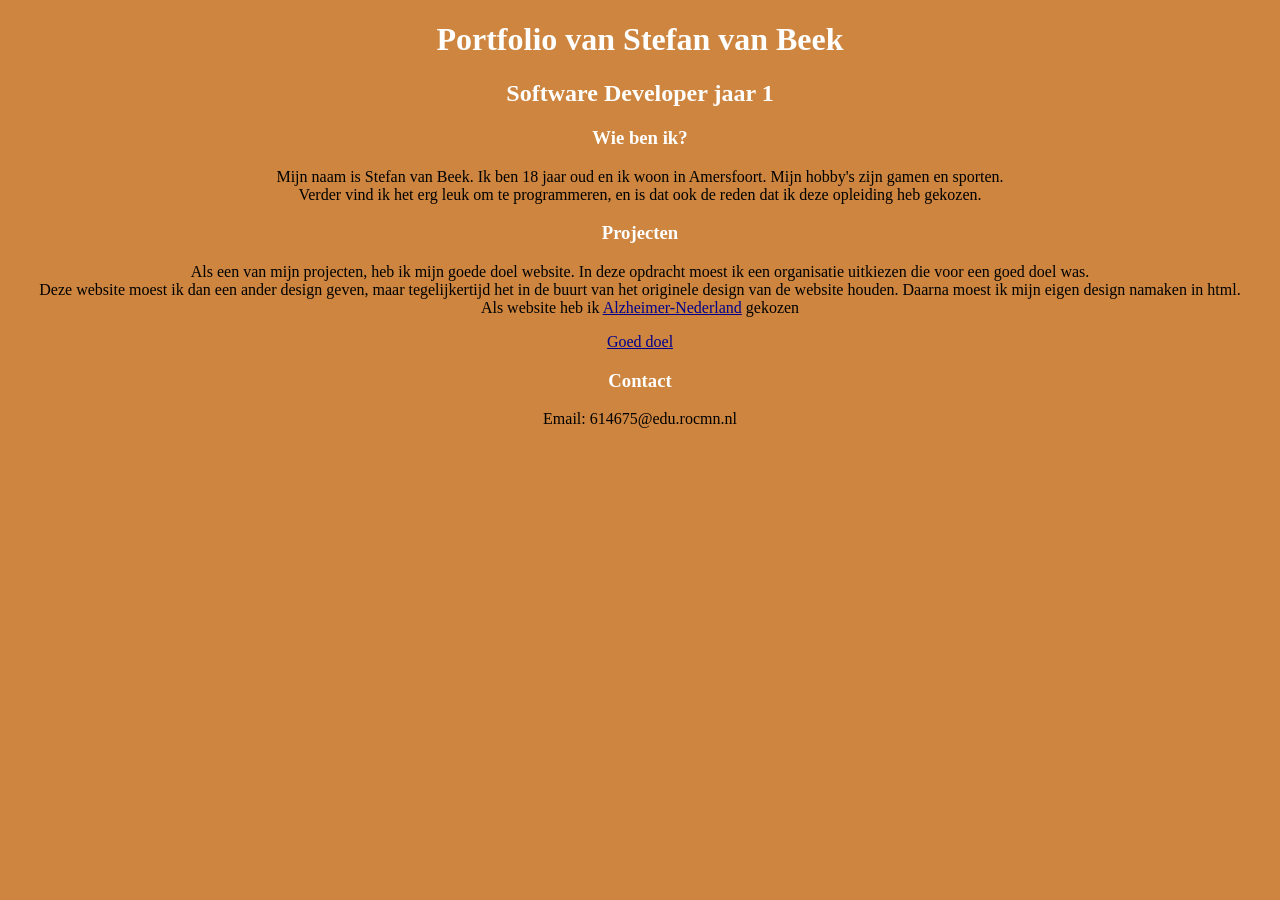
==== index.html @ fd746efd "Initial setup" ====
<!DOCTYPE html>
<html>
    <head>
        <title>Portfolio</title>
        <link rel="stylesheet" href="styles.css">
    </head>
    <body>
                <h1>Portfolio van Stefan van Beek</h1>
                <h2>Software Developer jaar 1</h2>
                <h3>Wie ben ik?</h3>
                <p>Mijn naam is Stefan van Beek. Ik ben 18 jaar oud en ik woon in Amersfoort. Mijn hobby's zijn gamen en sporten.<br> Verder vind ik het erg leuk om te programmeren, en is dat ook de reden dat ik deze opleiding heb gekozen.</p>
                <h3>Projecten</h3>
                <p> Als een van mijn projecten, heb ik mijn goede doel website. In deze opdracht moest ik een organisatie uitkiezen die voor een goed doel was.<br> Deze website moest ik dan een ander design geven, maar tegelijkertijd het in de buurt van het originele design van de website houden. Daarna moest ik mijn eigen design namaken in html. <br>Als website heb ik <a href = "https://www.alzheimer-nederland.nl/"> Alzheimer-Nederland</a> gekozen</p>
                <a href="Goeddoel/index.html">Goed doel</a>
                <h3>Contact</h3>
                <p>Email: 614675@edu.rocmn.nl</p>
    </body>
</html>
---- styles.css ----
body {
    background-color: peru;
    text-align: center;
}

a {
    color: darkblue;
    cursor: pointer;
}

h1 {
    color: white;
}

h2  {
    color: white;
}

h3 {
    color: white;
}
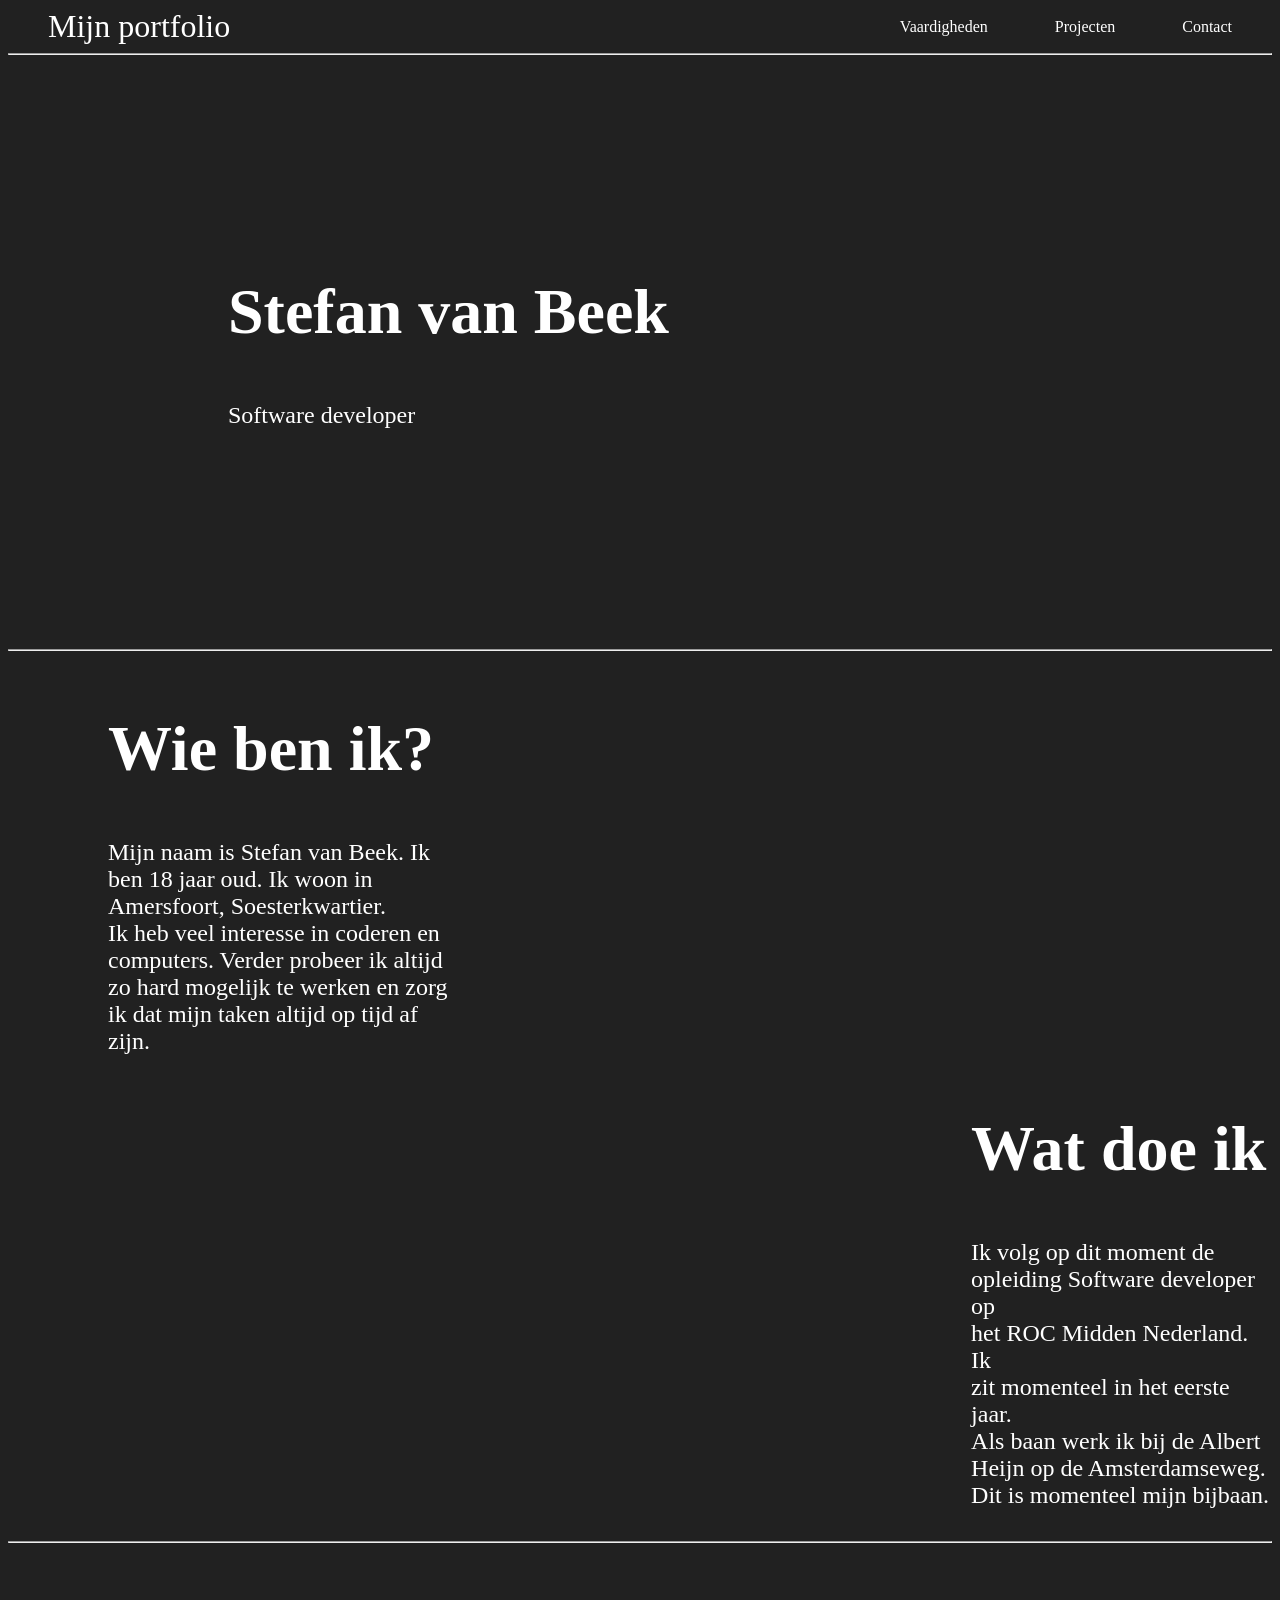
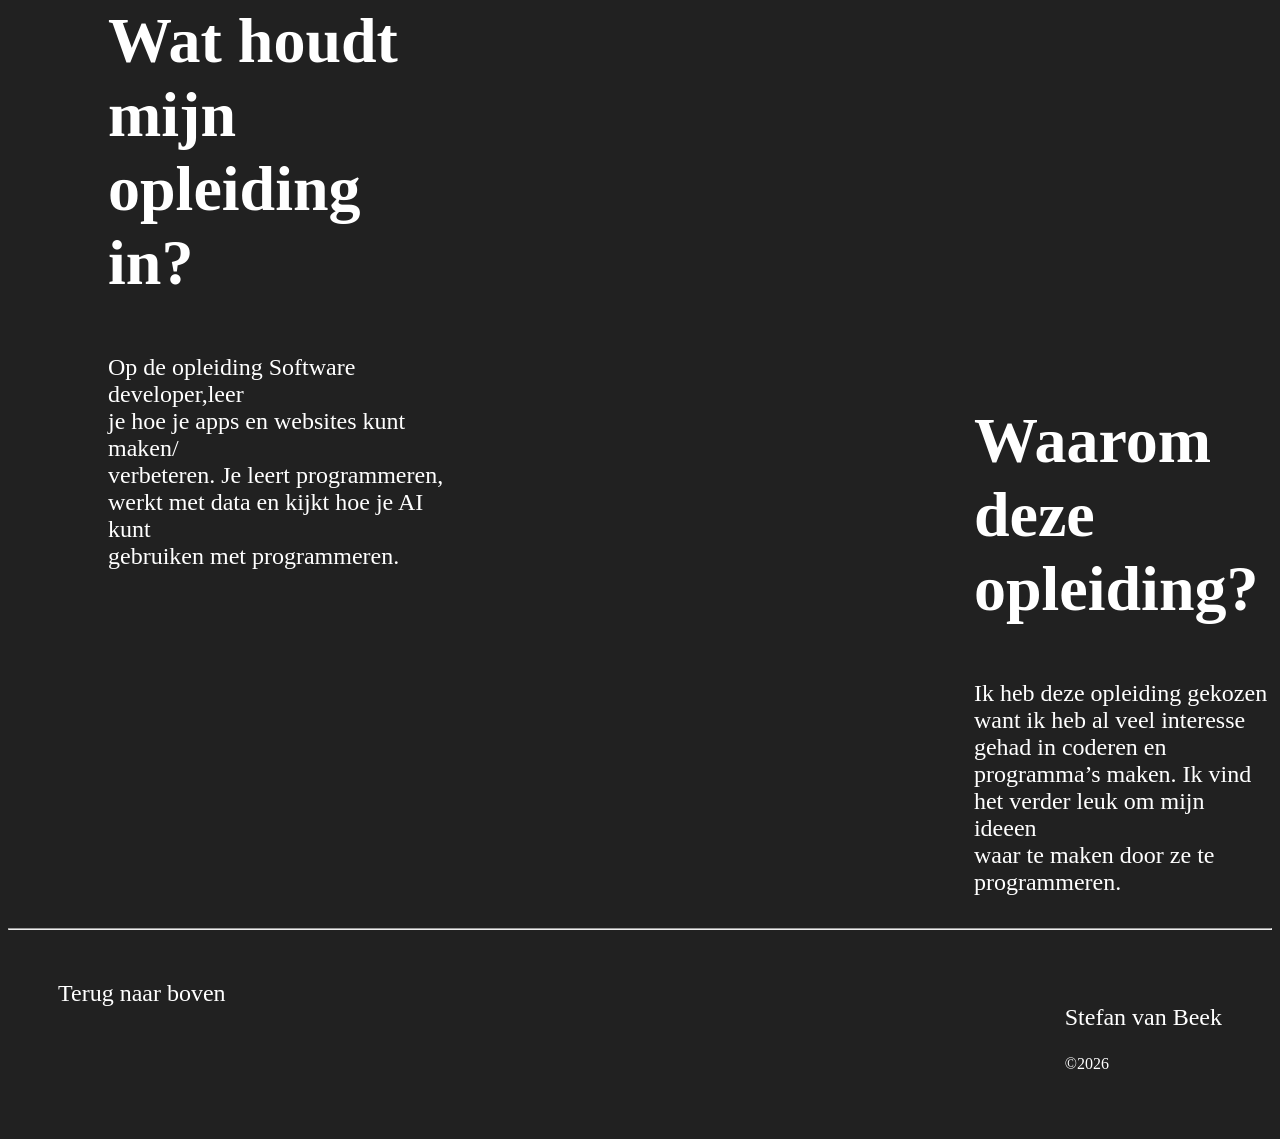
==== commit 5ae6b7ed: "Portfolio  version 28-10-26" ====
--- a/index.html
+++ b/index.html
@@ -2,17 +2,70 @@
 <html>
     <head>
         <title>Portfolio</title>
-        <link rel="stylesheet" href="styles.css">
+        <link rel="stylesheet" href="style.css">
     </head>
+
+    <!--Navigatie-->
+    <nav>
+        <a href="index.html" class="Logo font32">Mijn portfolio</a>
+        <div class = "Onderwerpen">
+            <a href="Vaardigheden.html">Vaardigheden</a>
+            <a href="Projecten.html">Projecten</a>
+            <a href="Contact.html">Contact</a>
+            </div>
+    </nav>
+
+    <hr>
+    
     <body>
-                <h1>Portfolio van Stefan van Beek</h1>
-                <h2>Software Developer jaar 1</h2>
-                <h3>Wie ben ik?</h3>
-                <p>Mijn naam is Stefan van Beek. Ik ben 18 jaar oud en ik woon in Amersfoort. Mijn hobby's zijn gamen en sporten.<br> Verder vind ik het erg leuk om te programmeren, en is dat ook de reden dat ik deze opleiding heb gekozen.</p>
-                <h3>Projecten</h3>
-                <p> Als een van mijn projecten, heb ik mijn goede doel website. In deze opdracht moest ik een organisatie uitkiezen die voor een goed doel was.<br> Deze website moest ik dan een ander design geven, maar tegelijkertijd het in de buurt van het originele design van de website houden. Daarna moest ik mijn eigen design namaken in html. <br>Als website heb ik <a href = "https://www.alzheimer-nederland.nl/"> Alzheimer-Nederland</a> gekozen</p>
-                <a href="Goeddoel/index.html">Goed doel</a>
-                <h3>Contact</h3>
-                <p>Email: 614675@edu.rocmn.nl</p>
+
+        <!--Hero section-->
+        <section class="Hero">
+            <div class = "HeroTekst">
+                <h1 class = "font64">Stefan van Beek</h1>
+                <p class = "font24">Software developer</p>
+            </div>
+        </section>
+
+        <hr>
+
+        <!--Over mij-->
+        <section class="Mijzelf">
+            <div class="Wie">
+                <h1 class = "font64">Wie ben ik?</h1>
+                <p class = "font24">Mijn naam is Stefan van Beek. Ik <br> ben 18 jaar oud. Ik woon in <br> Amersfoort, Soesterkwartier.<br> Ik heb veel interesse in coderen en <br> computers. Verder probeer ik altijd <br> zo hard mogelijk te werken en zorg <br> ik dat mijn taken altijd op tijd af zijn.</p>
+            </div>
+
+            <div class ="Wat">
+                <h1 class = "font64">Wat doe ik</h1>
+                <p class = "font24">Ik volg op dit moment de <br> opleiding Software developer op <br> het ROC Midden Nederland. Ik <br> zit momenteel in het eerste jaar. <br> Als baan werk ik bij de Albert <br> Heijn op de Amsterdamseweg. <br> Dit is momenteel mijn bijbaan.</p>
+            </div>
+        </section>
+
+        <hr>
+
+        <!--Mijn opleiding-->
+        <section class = "Opleiding">
+            <div class="Wie">
+                <h1 class = "font64">Wat houdt mijn <br> opleiding in?</h1>
+                <p class = "font24">Op de opleiding Software developer,leer <br> je hoe je apps en websites kunt maken/<br>verbeteren. Je leert programmeren, <br> werkt met data en kijkt hoe je AI kunt <br> gebruiken met programmeren.</p>
+            </div>
+
+            <div class = "Wat">
+                <h1 class = "font64">Waarom deze <br> opleiding?</h1>
+                <p class = "font24">Ik heb deze opleiding gekozen <br> want ik heb al veel interesse <br> gehad in coderen en <br> programma’s maken. Ik vind <br> het verder leuk om mijn ideeen <br> waar te maken door ze te <br> programmeren.</p>
+            </div>
+        </section>
+
+        <hr>
+
+        <!--Footer-->
+        <section class = "Footer">
+            <a href = "index.html" class="font24">Terug naar boven</a>
+            <div class = "Trademark">
+            <p class = font24>Stefan van Beek</p>
+            <p class = "font16">©2026</p>
+            </div>
+        </section>
     </body>
 </html>
--- a/style.css
+++ b/style.css
@@ -0,0 +1,98 @@
+/*Algemene code*/
+body {
+    background-color: #212121;
+    color: white;
+    font-family: Orbitron;;
+}
+
+.font64{
+    font-size: 64px;
+}
+
+.font32{
+    font-size: 32px;
+}
+
+.font24 {
+    font-size: 24px;
+}
+
+.font16 {
+    font-size: 16px;
+}
+
+.underline {
+    text-decoration: underline;
+}
+
+a:hover{
+    color:blue;
+    text-decoration: underline;
+    cursor:pointer;
+}
+
+a {
+    color: white;
+    text-decoration: none;
+}
+
+.pointer{
+    cursor: pointer;
+}
+
+
+/*Main page*/
+nav {
+    display: flex;
+    align-items: center;
+    justify-content: space-between;
+    padding: 0 40px;
+}
+
+.Onderwerpen {
+    display: flex;
+    gap: 67px;
+}
+
+.HeroTekst {
+    margin: 220px;
+}
+
+.Mijzelf {
+    display: flex;
+}
+
+.Opleiding {
+    display: flex;
+}
+
+.Wie {
+    padding: 0 100px;
+}
+
+.Wat {
+    margin-top: 400px;
+    margin-left: 420px;
+}
+
+.Footer {
+    display: flex;
+    justify-content: space-between;
+    margin: 50px;
+}
+
+/*Vaardigheden*/
+.img1 {
+    width: 650px;
+    margin-top: 30px;
+}
+
+.img2{
+    width: 350px;
+}
+
+.HTML {
+    display: flex;
+    justify-content: space-between;
+    padding: 0 30px;
+}
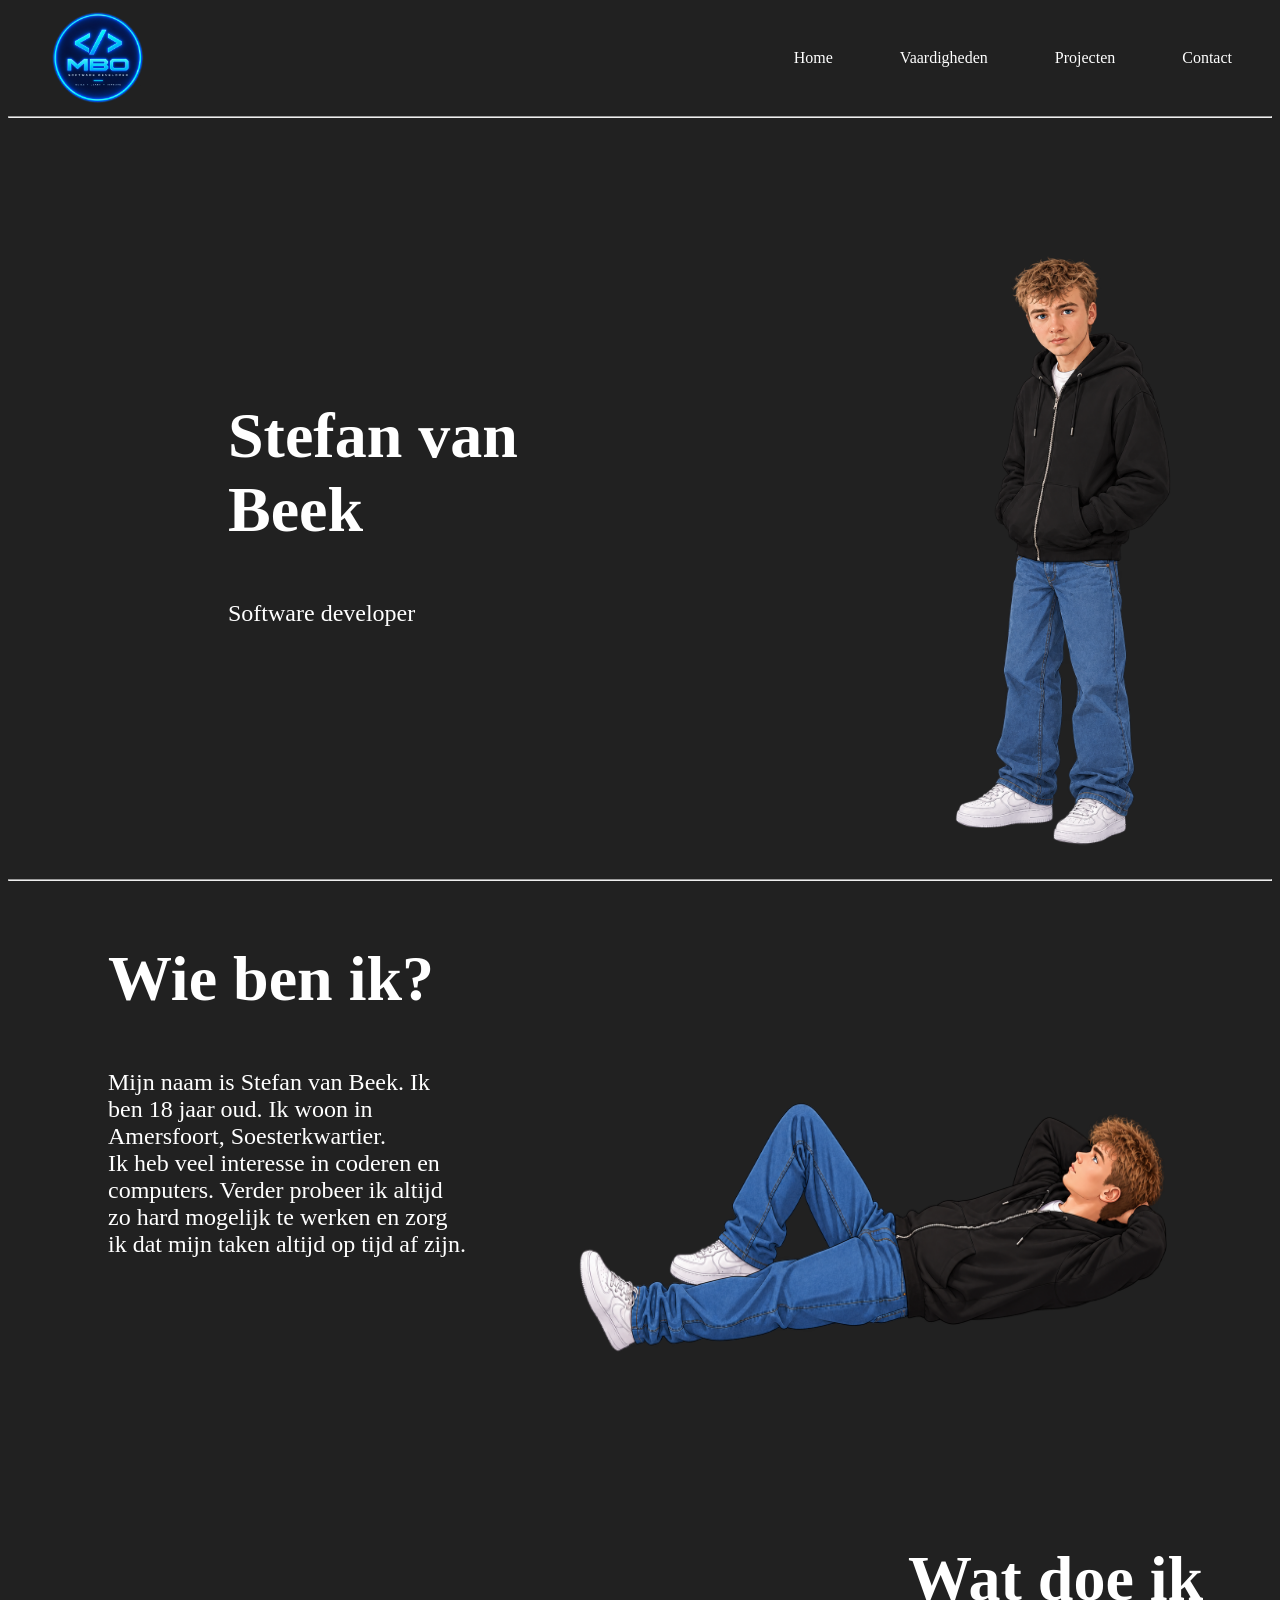
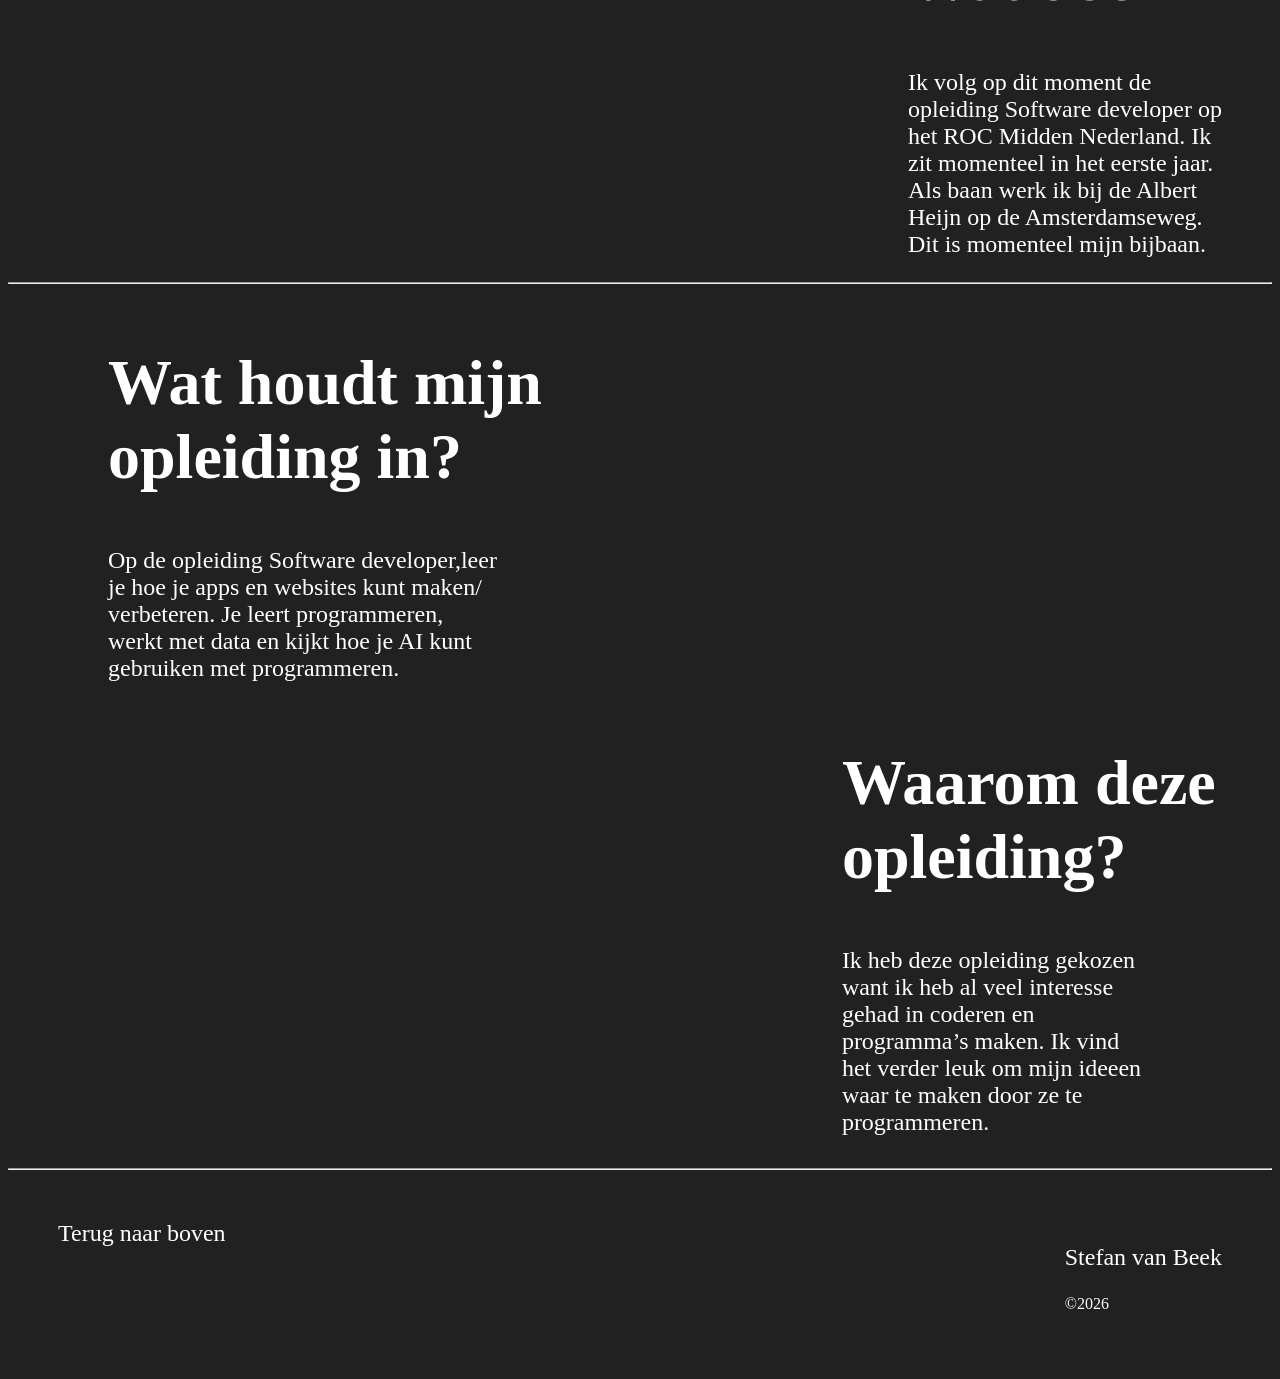
==== commit 6dc70a4f: "Version 30-10-26" ====
--- a/index.html
+++ b/index.html
@@ -7,8 +7,9 @@
 
     <!--Navigatie-->
     <nav>
-        <a href="index.html" class="Logo font32">Mijn portfolio</a>
+        <img src="images/Logo.png" width = 100>
         <div class = "Onderwerpen">
+            <a href="index.html">Home</a>
             <a href="Vaardigheden.html">Vaardigheden</a>
             <a href="Projecten.html">Projecten</a>
             <a href="Contact.html">Contact</a>
@@ -25,21 +26,26 @@
                 <h1 class = "font64">Stefan van Beek</h1>
                 <p class = "font24">Software developer</p>
             </div>
+
+            <img src = "images/Avatar.png" width="400" height="600">
         </section>
 
         <hr>
 
         <!--Over mij-->
-        <section class="Mijzelf">
+        <section class="MijzelfWie">
             <div class="Wie">
                 <h1 class = "font64">Wie ben ik?</h1>
                 <p class = "font24">Mijn naam is Stefan van Beek. Ik <br> ben 18 jaar oud. Ik woon in <br> Amersfoort, Soesterkwartier.<br> Ik heb veel interesse in coderen en <br> computers. Verder probeer ik altijd <br> zo hard mogelijk te werken en zorg <br> ik dat mijn taken altijd op tijd af zijn.</p>
-            </div>
+        </div>
+            <img src="images/Liggend.png" width="600" height="500">
+        </section>
 
-            <div class ="Wat">
+        <section class="MijzelfWat">
+            <div class = "Wat">
                 <h1 class = "font64">Wat doe ik</h1>
                 <p class = "font24">Ik volg op dit moment de <br> opleiding Software developer op <br> het ROC Midden Nederland. Ik <br> zit momenteel in het eerste jaar. <br> Als baan werk ik bij de Albert <br> Heijn op de Amsterdamseweg. <br> Dit is momenteel mijn bijbaan.</p>
-            </div>
+                </div>
         </section>
 
         <hr>
@@ -51,7 +57,7 @@
                 <p class = "font24">Op de opleiding Software developer,leer <br> je hoe je apps en websites kunt maken/<br>verbeteren. Je leert programmeren, <br> werkt met data en kijkt hoe je AI kunt <br> gebruiken met programmeren.</p>
             </div>
 
-            <div class = "Wat">
+            <div class = "Waarom">
                 <h1 class = "font64">Waarom deze <br> opleiding?</h1>
                 <p class = "font24">Ik heb deze opleiding gekozen <br> want ik heb al veel interesse <br> gehad in coderen en <br> programma’s maken. Ik vind <br> het verder leuk om mijn ideeen <br> waar te maken door ze te <br> programmeren.</p>
             </div>
--- a/style.css
+++ b/style.css
@@ -40,8 +40,20 @@
     cursor: pointer;
 }
 
+.Logo:hover{
+    color: white;
+    text-decoration: none;
+    cursor:pointer;
+}
 
 /*Main page*/
+.Hero {
+    display: flex;
+}
+
+.Hero > img {
+    margin-top: 120px;
+}
 nav {
     display: flex;
     align-items: center;
@@ -71,14 +83,28 @@
 }
 
 .Wat {
+    margin-left: 900px;
+}
+
+.Waarom {
+    margin-left: 200px;
     margin-top: 400px;
-    margin-left: 420px;
 }
 
 .Footer {
     display: flex;
     justify-content: space-between;
     margin: 50px;
+}
+
+.MijzelfWie {
+    display: flex;
+    justify-content: space-between;
+}
+
+.MijzelfWie > img {
+    margin-right: 100px;
+    margin-top: 100px;
 }
 
 /*Vaardigheden*/
@@ -89,10 +115,42 @@
 
 .img2{
     width: 350px;
+    margin-bottom: 20px;
 }
 
 .HTML {
     display: flex;
     justify-content: space-between;
     padding: 0 30px;
+}
+
+/*Projecten*/
+.Doel {
+    display: flex;
+    justify-content: space-between;
+}
+
+.GDoel {
+    padding: 10px 20px;
+    text-align: center;
+}
+
+.ImgDoel{
+    padding: 0 20px;
+    display: flex;
+    flex-direction: column;
+    gap: 20px;
+}
+
+.ImgDoel > a {
+    text-align: right;
+}
+
+/*Contact*/
+.Gegevens h1{
+    margin-bottom: 200px;
+}
+
+.Contact {
+    margin-bottom: 50px;
 }
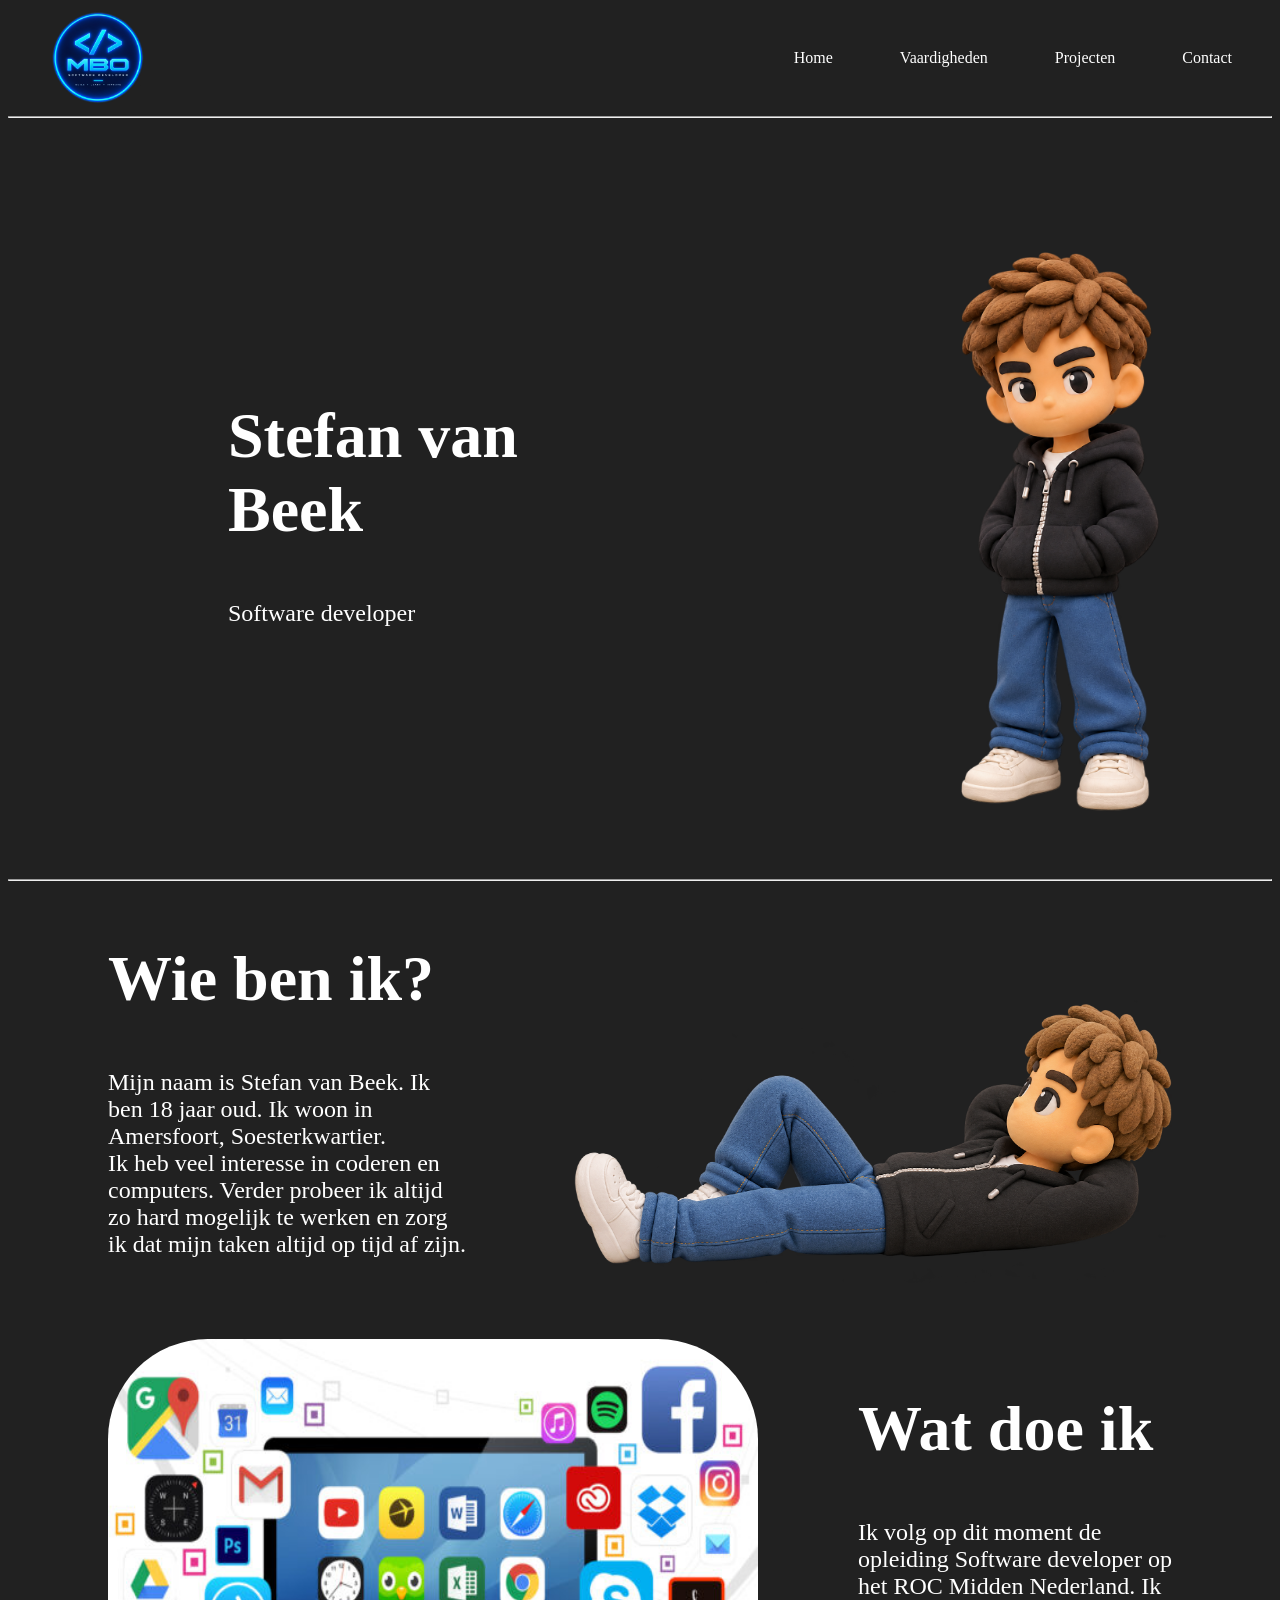
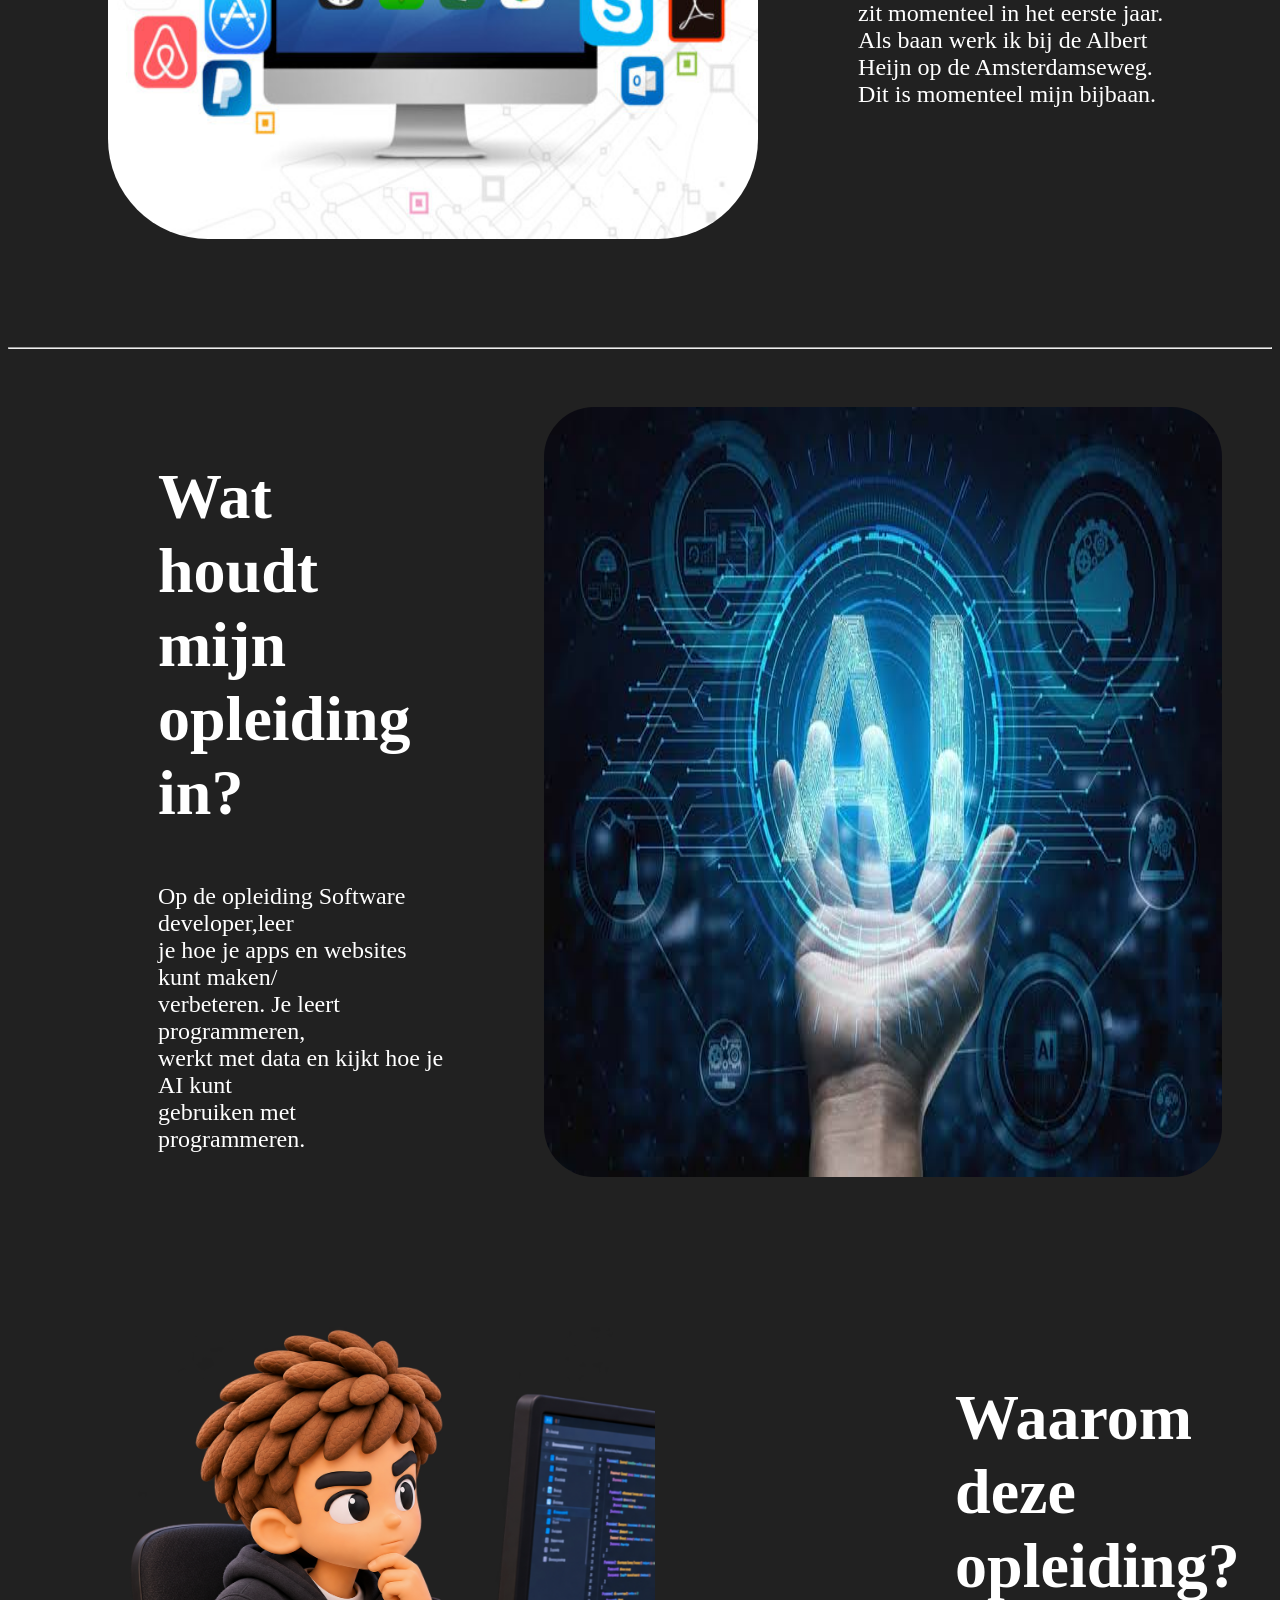
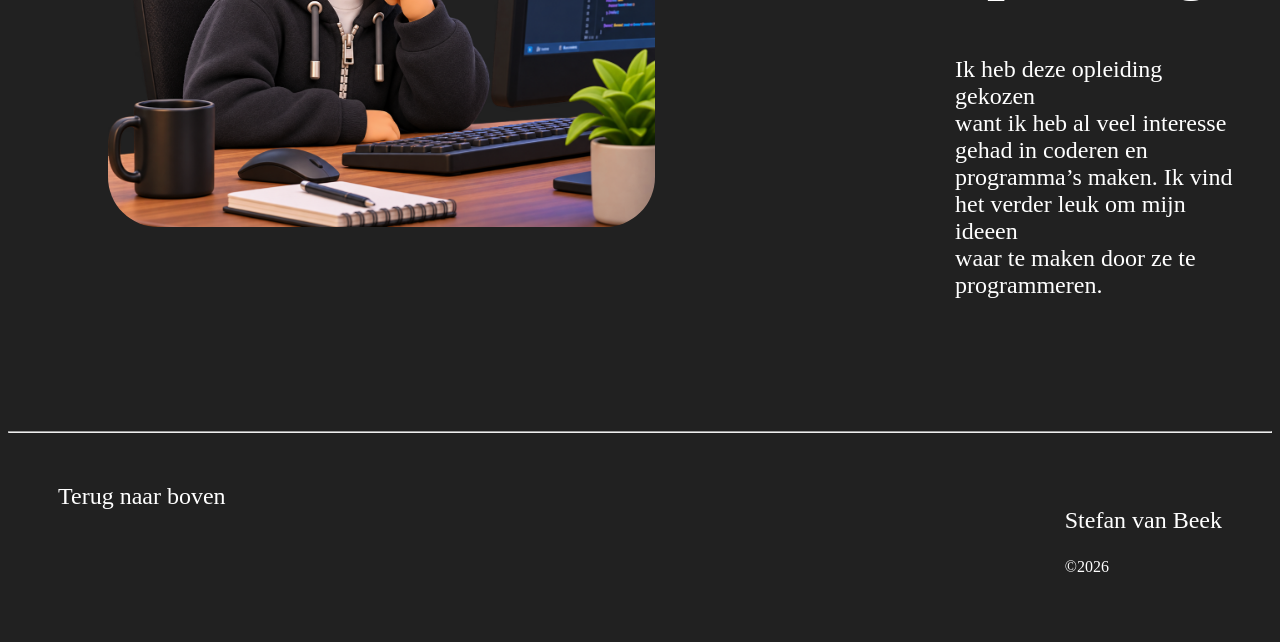
==== commit 91fbe310: "Version 1-11-26" ====
--- a/index.html
+++ b/index.html
@@ -38,10 +38,12 @@
                 <h1 class = "font64">Wie ben ik?</h1>
                 <p class = "font24">Mijn naam is Stefan van Beek. Ik <br> ben 18 jaar oud. Ik woon in <br> Amersfoort, Soesterkwartier.<br> Ik heb veel interesse in coderen en <br> computers. Verder probeer ik altijd <br> zo hard mogelijk te werken en zorg <br> ik dat mijn taken altijd op tijd af zijn.</p>
         </div>
-            <img src="images/Liggend.png" width="600" height="500">
+            <img src="images/Liggend.png" width="600" height="300">
         </section>
 
         <section class="MijzelfWat">
+        <img src = "images/Programs.jpg" width="650" height="500">
+
             <div class = "Wat">
                 <h1 class = "font64">Wat doe ik</h1>
                 <p class = "font24">Ik volg op dit moment de <br> opleiding Software developer op <br> het ROC Midden Nederland. Ik <br> zit momenteel in het eerste jaar. <br> Als baan werk ik bij de Albert <br> Heijn op de Amsterdamseweg. <br> Dit is momenteel mijn bijbaan.</p>
@@ -51,12 +53,17 @@
         <hr>
 
         <!--Mijn opleiding-->
-        <section class = "Opleiding">
+        <section class = "OpleidingWat">
             <div class="Wie">
                 <h1 class = "font64">Wat houdt mijn <br> opleiding in?</h1>
                 <p class = "font24">Op de opleiding Software developer,leer <br> je hoe je apps en websites kunt maken/<br>verbeteren. Je leert programmeren, <br> werkt met data en kijkt hoe je AI kunt <br> gebruiken met programmeren.</p>
             </div>
 
+            <img src = "images/AI.jpg">
+        </section>
+
+        <section class = "OpleidingWaarom">
+            <img src="images/opleiding.png" width="600" height="500">
             <div class = "Waarom">
                 <h1 class = "font64">Waarom deze <br> opleiding?</h1>
                 <p class = "font24">Ik heb deze opleiding gekozen <br> want ik heb al veel interesse <br> gehad in coderen en <br> programma’s maken. Ik vind <br> het verder leuk om mijn ideeen <br> waar te maken door ze te <br> programmeren.</p>
--- a/style.css
+++ b/style.css
@@ -49,11 +49,14 @@
 /*Main page*/
 .Hero {
     display: flex;
+    justify-content: space-between;
 }
 
 .Hero > img {
     margin-top: 120px;
-}
+    border-radius: 50px;
+}
+
 nav {
     display: flex;
     align-items: center;
@@ -83,12 +86,11 @@
 }
 
 .Wat {
-    margin-left: 900px;
+    padding: 0 100px;
 }
 
 .Waarom {
-    margin-left: 200px;
-    margin-top: 400px;
+    margin-left: 300px;
 }
 
 .Footer {
@@ -107,15 +109,57 @@
     margin-top: 100px;
 }
 
+.MijzelfWat {
+    display: flex;
+    justify-content: space-between;
+    margin-top: 50px;
+}
+
+.MijzelfWat > img {
+    margin-left: 100px;
+    margin-bottom: 100px;
+    border-radius: 100px;
+}
+
+.OpleidingWat {
+    display: flex;
+    padding: 50px;
+}
+
+.OpleidingWat > img{
+    border-radius: 50px;
+}
+
+.OpleidingWaarom {
+    display: flex;
+    padding: 100px;
+}
+
+.OpleidingWaarom > img {
+    border-radius: 50px;;
+}
+
 /*Vaardigheden*/
+.HeroV {
+    display: flex;
+    justify-content: space-between;
+}
+
+.HeroV > img {
+    margin-right: 100px;
+    margin-top: 150px;
+}
+
 .img1 {
     width: 650px;
     margin-top: 30px;
+    border-radius: 25px;
 }
 
 .img2{
     width: 350px;
     margin-bottom: 20px;
+    border-radius: 25px;
 }
 
 .HTML {
@@ -146,6 +190,11 @@
     text-align: right;
 }
 
+.img3 {
+    width: 750px;
+    border-radius: 50px;
+}
+
 /*Contact*/
 .Gegevens h1{
     margin-bottom: 200px;
@@ -153,4 +202,5 @@
 
 .Contact {
     margin-bottom: 50px;
+    padding: 50px;
 }
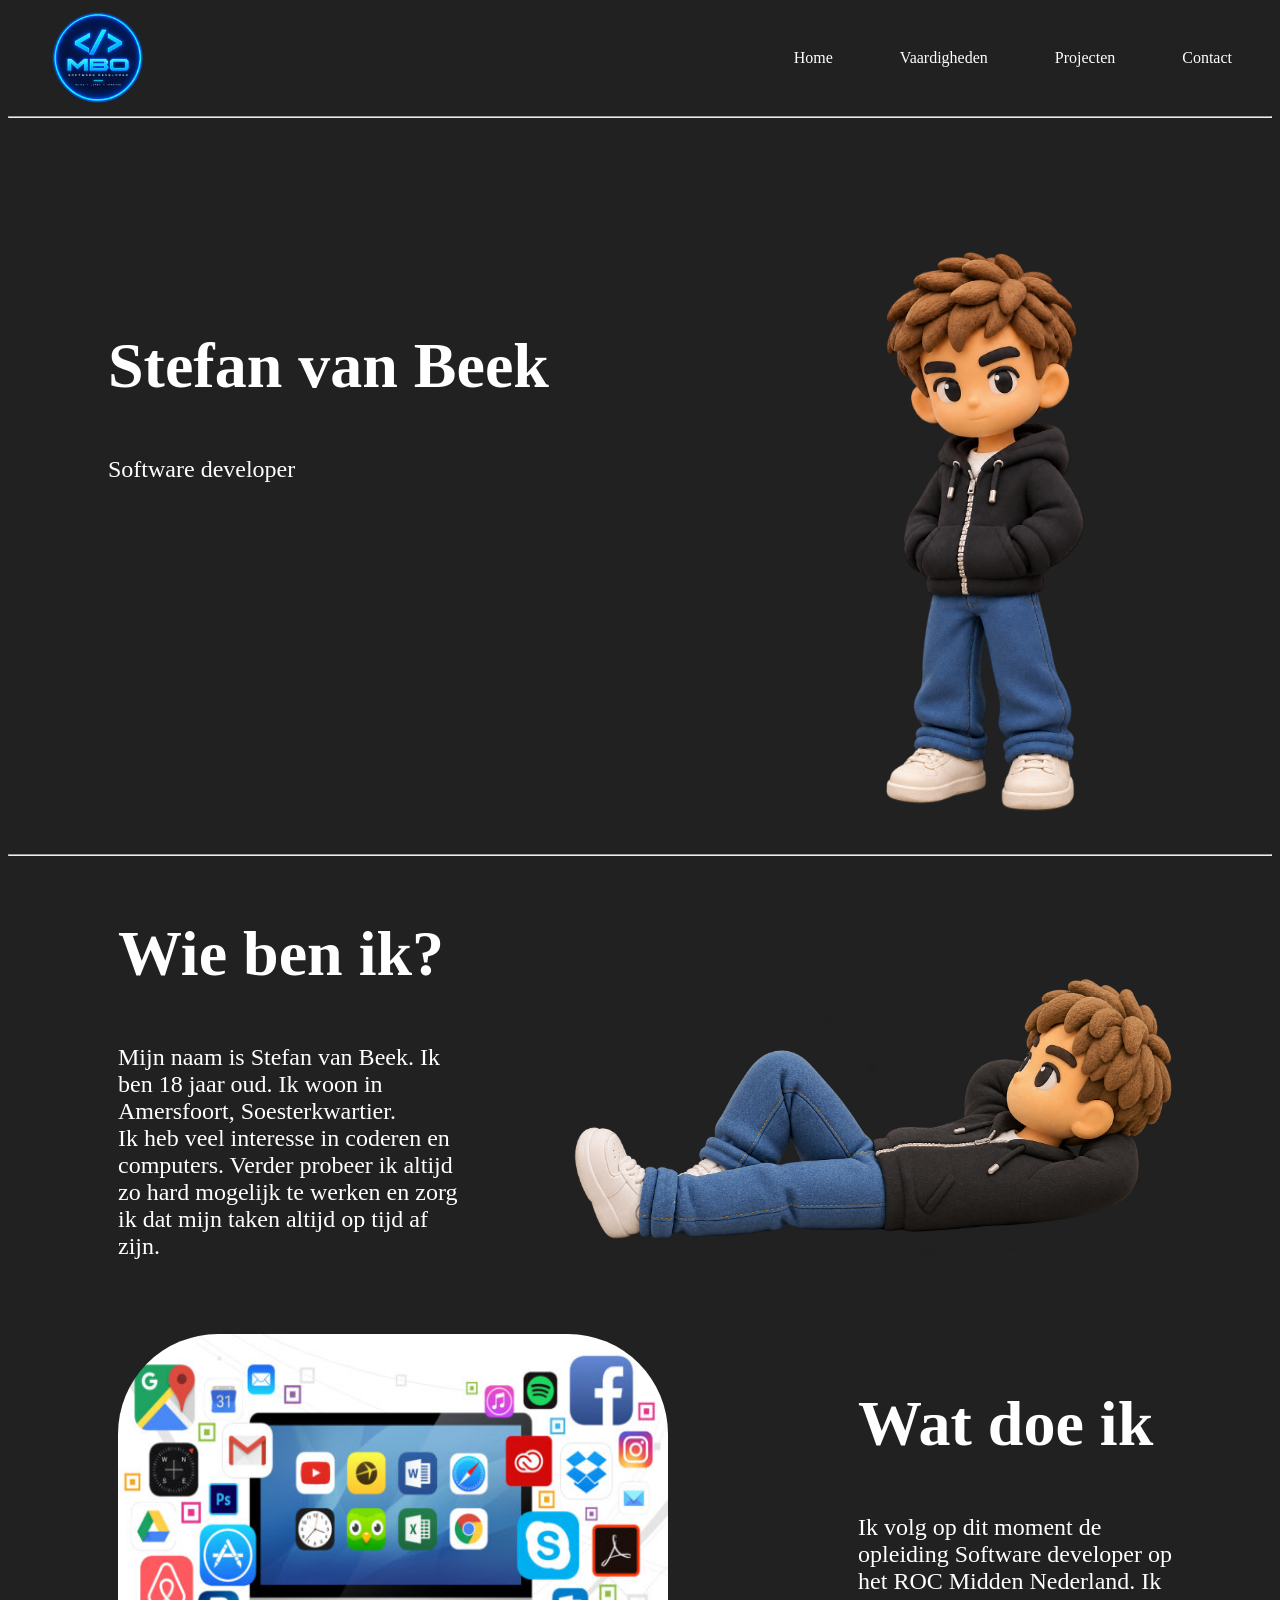
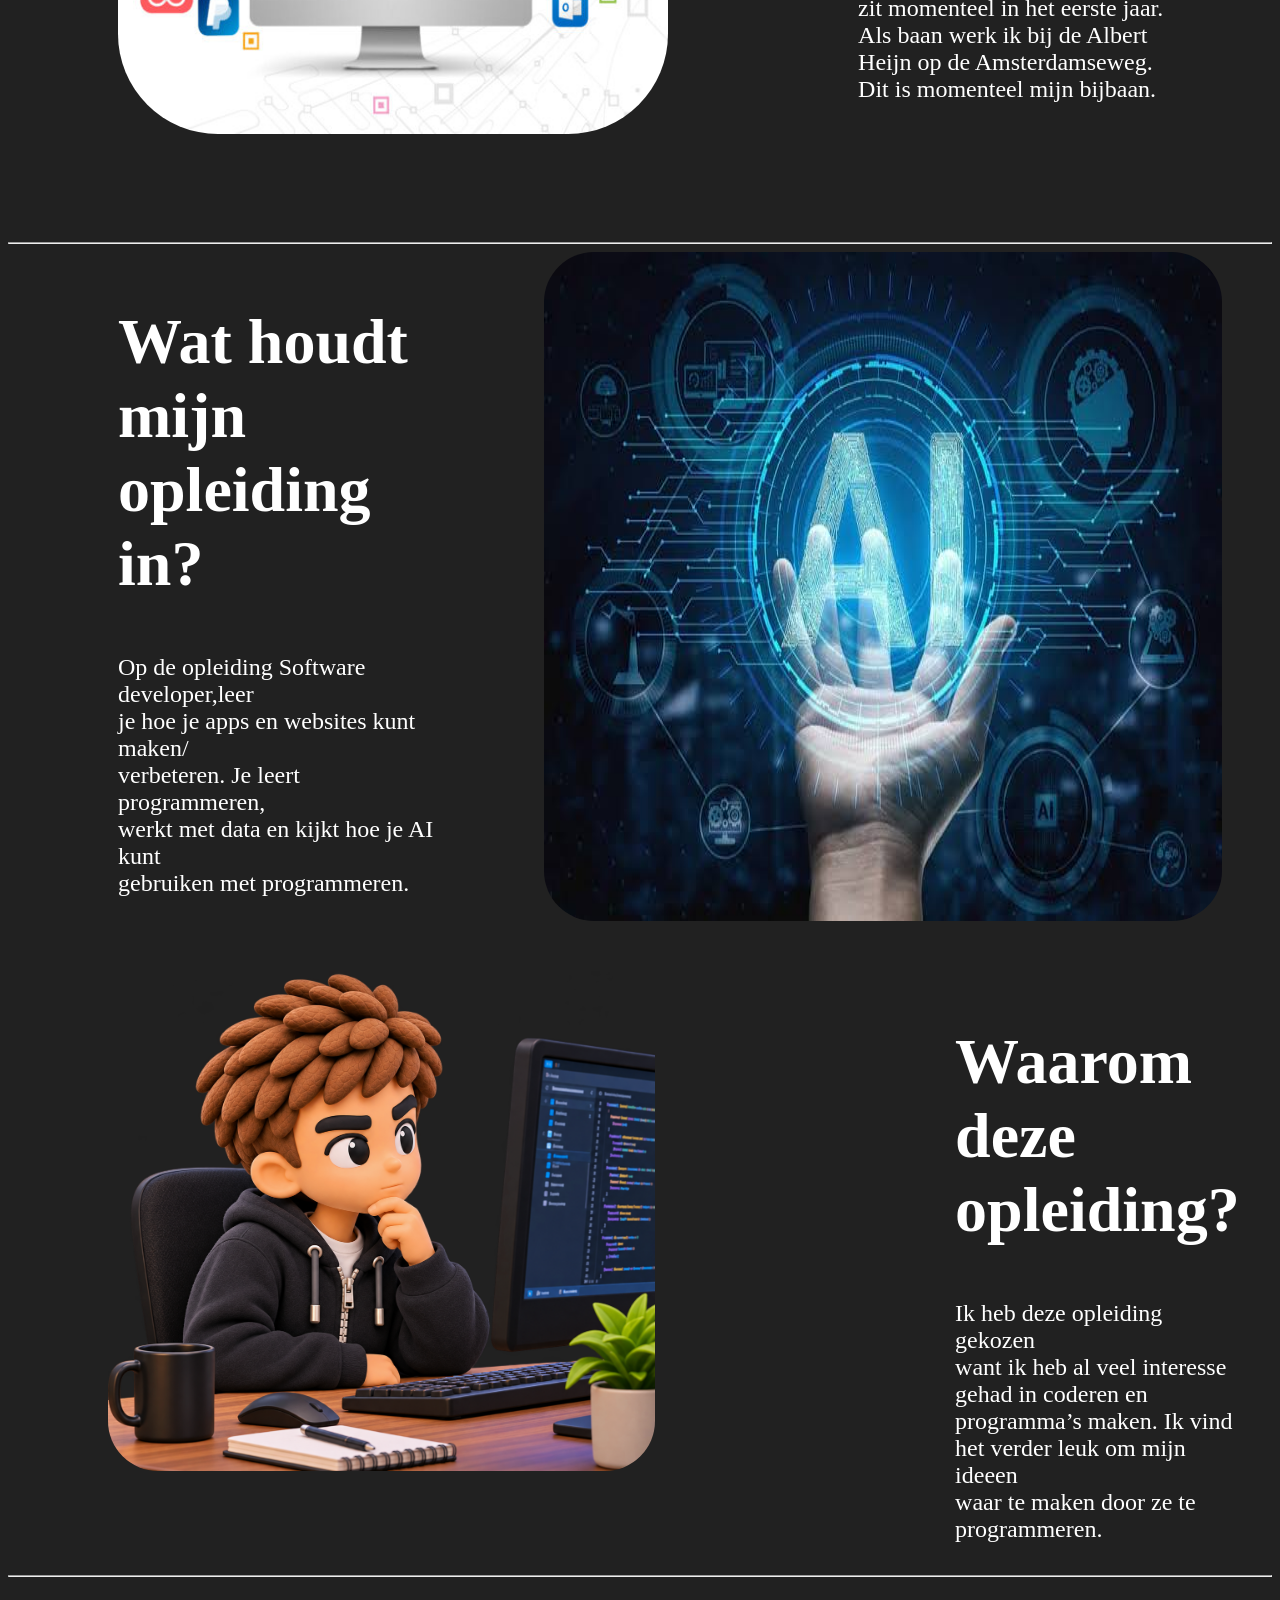
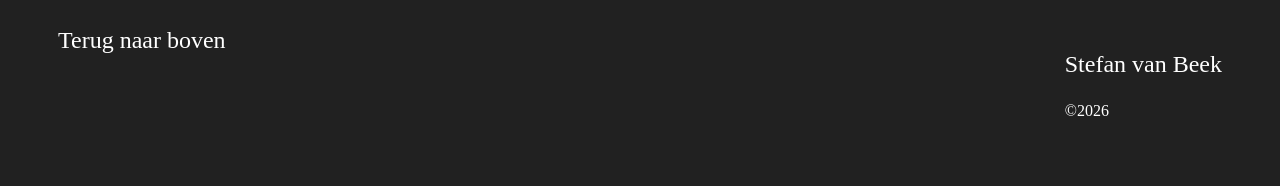
==== commit ca456631: "Final version 2-11-26" ====
--- a/index.html
+++ b/index.html
@@ -42,7 +42,7 @@
         </section>
 
         <section class="MijzelfWat">
-        <img src = "images/Programs.jpg" width="650" height="500">
+        <img src = "images/Programs.jpg" width="550" height="400">
 
             <div class = "Wat">
                 <h1 class = "font64">Wat doe ik</h1>
--- a/style.css
+++ b/style.css
@@ -36,6 +36,10 @@
     text-decoration: none;
 }
 
+a > img:hover {
+    background-color: rgb(61, 61, 61);
+}
+
 .pointer{
     cursor: pointer;
 }
@@ -55,6 +59,7 @@
 .Hero > img {
     margin-top: 120px;
     border-radius: 50px;
+    margin-right: 75px;
 }
 
 nav {
@@ -70,7 +75,8 @@
 }
 
 .HeroTekst {
-    margin: 220px;
+    margin-left: 100px;
+    margin-top: 150px;
 }
 
 .Mijzelf {
@@ -102,6 +108,7 @@
 .MijzelfWie {
     display: flex;
     justify-content: space-between;
+    margin-left: 10px;
 }
 
 .MijzelfWie > img {
@@ -113,6 +120,7 @@
     display: flex;
     justify-content: space-between;
     margin-top: 50px;
+    margin-left: 10px;
 }
 
 .MijzelfWat > img {
@@ -123,20 +131,25 @@
 
 .OpleidingWat {
     display: flex;
-    padding: 50px;
+    justify-content: space-between;
+    margin-left: 10px;
 }
 
 .OpleidingWat > img{
     border-radius: 50px;
+    margin-right: 50px;
 }
 
 .OpleidingWaarom {
     display: flex;
-    padding: 100px;
+    margin-right: 50px;
+    justify-content: space-between;
+    margin-top: 50px;
 }
 
 .OpleidingWaarom > img {
-    border-radius: 50px;;
+    border-radius: 50px;
+    margin-left: 100px;
 }
 
 /*Vaardigheden*/
@@ -153,6 +166,7 @@
 .img1 {
     width: 650px;
     margin-top: 30px;
+    margin-right: 50px;
     border-radius: 25px;
 }
 
@@ -165,7 +179,71 @@
 .HTML {
     display: flex;
     justify-content: space-between;
-    padding: 0 30px;
+}
+
+.HTMLT{
+    margin-left: 100px;
+}
+
+.Figma {
+    display: flex;
+    justify-content: space-between;
+    margin-left: 50px;
+}
+
+.FigmaDesign{
+    margin-top: 40px;
+}
+
+.img4 {
+    margin-top: 20px;
+    margin-bottom: 20px;
+    margin-left: 50px;
+}
+
+.img4 > img {
+    border-radius: 50px;
+}
+
+.Git {
+    display: flex;
+    justify-content: space-between;
+    margin-left: 50px;
+}
+
+.Github {
+    margin-left: 50px;
+}
+
+.img5 {
+    margin-top: 50px;
+    margin-bottom: 30px;
+    margin-right: 30px;
+}
+
+.img5 > img {
+    border-radius: 50px;
+}
+
+.Javascript {
+    display: flex;
+    justify-content: space-between;
+}
+
+.Java {
+    margin-top: 150px;
+}
+
+.img6 {
+    display: flex;
+    flex-direction: column;
+    padding: 30px;
+    gap: 20px;
+    margin-left: 50px;
+}
+
+.img6 > img {
+    border-radius: 50px;
 }
 
 /*Projecten*/
@@ -175,8 +253,20 @@
 }
 
 .GDoel {
-    padding: 10px 20px;
-    text-align: center;
+    text-align: left;
+    margin-left: 100px;
+}
+
+.HeroP {
+    display: flex;
+    justify-content: space-between;
+    margin-top: 50px;
+    margin-right: 50px;
+    margin-bottom: 50px;
+}
+
+.HeroP > img {
+    border-radius: 50px;
 }
 
 .ImgDoel{
@@ -201,6 +291,7 @@
 }
 
 .Contact {
+    margin-left: 50px;
     margin-bottom: 50px;
     padding: 50px;
 }
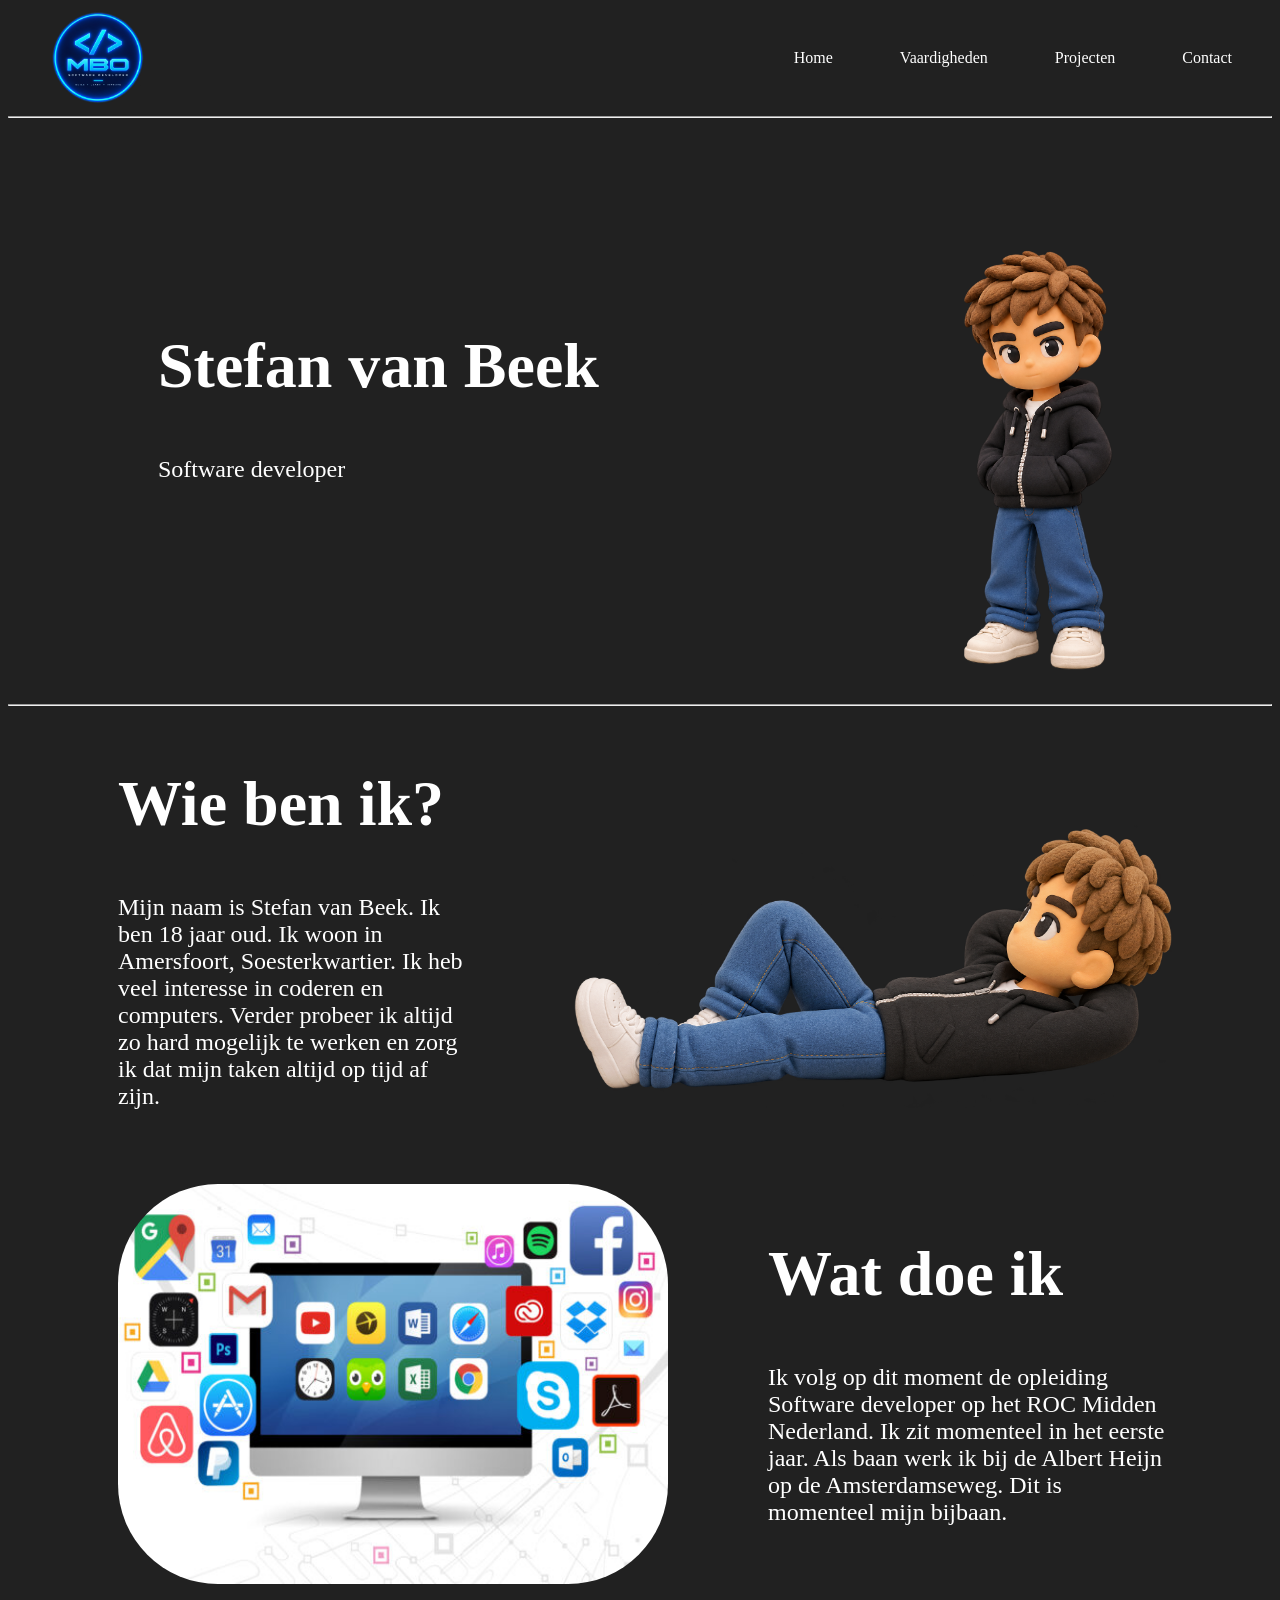
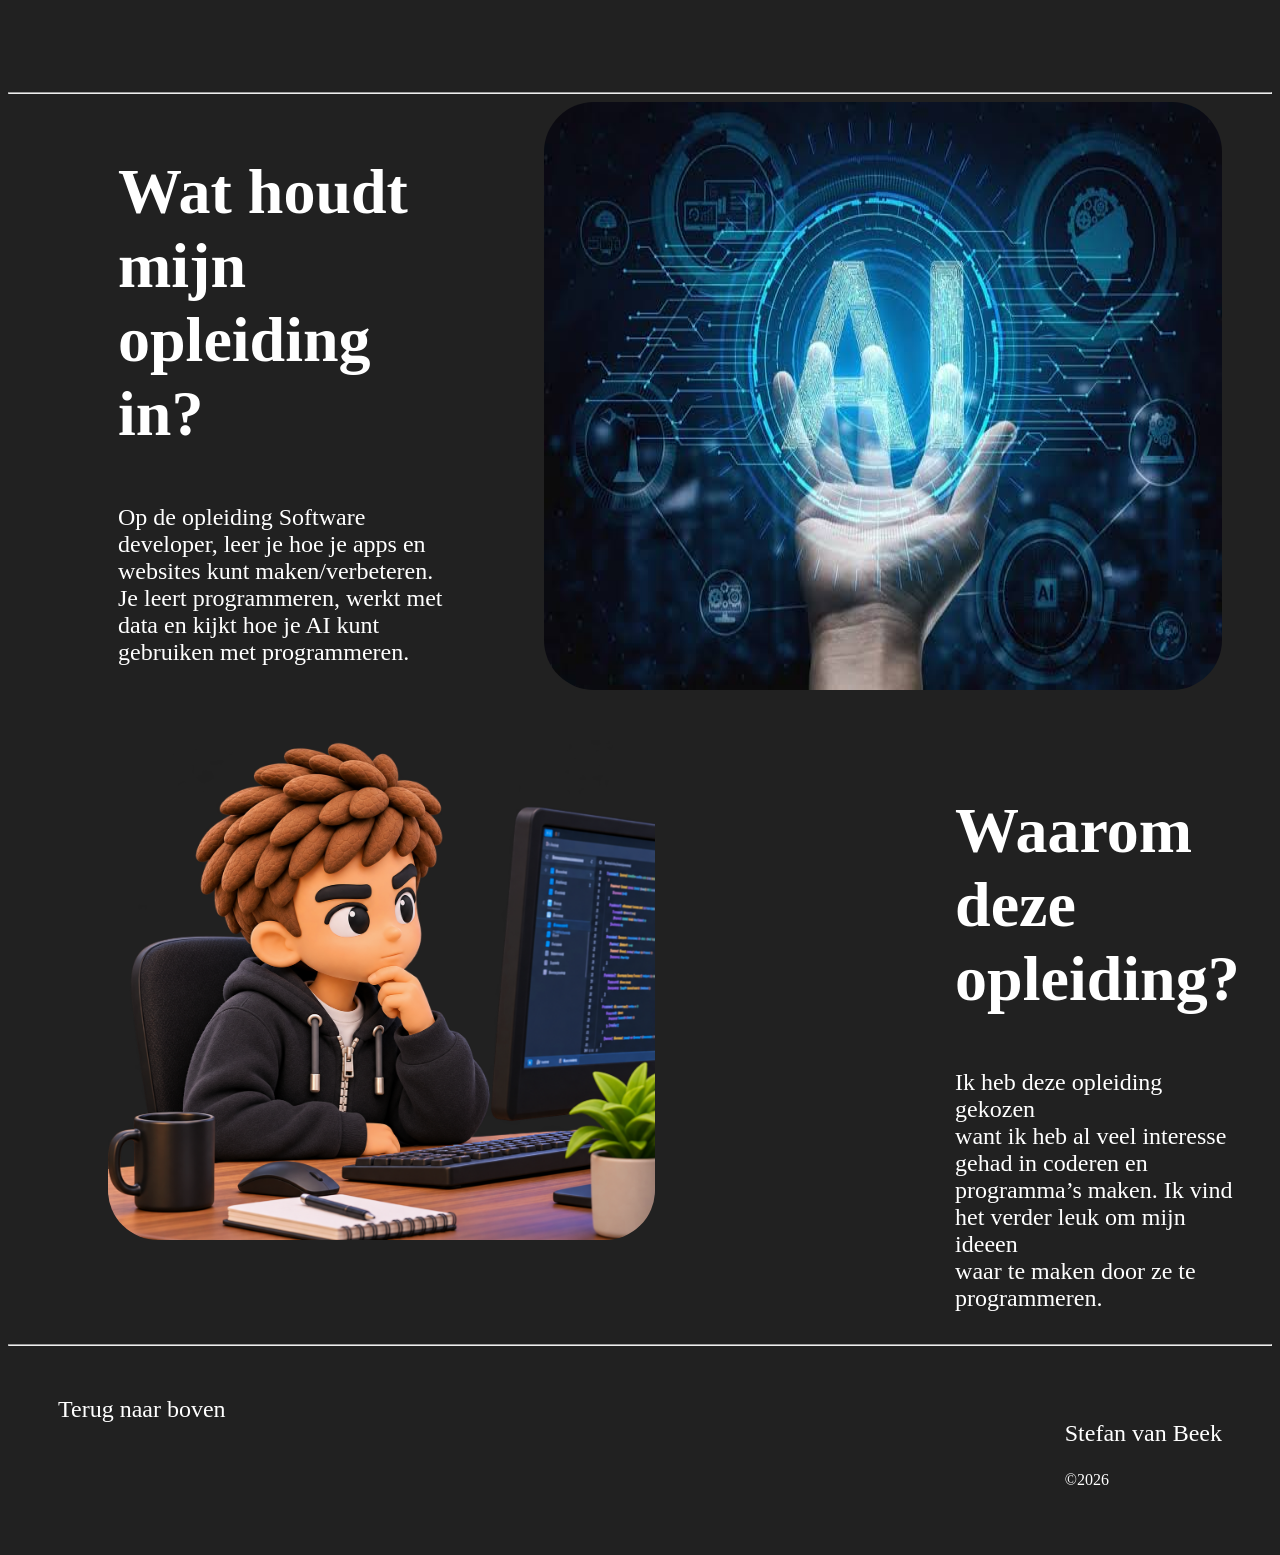
==== commit 852f0372: "Added responsive to vaardigheden" ====
--- a/index.html
+++ b/index.html
@@ -3,11 +3,12 @@
     <head>
         <title>Portfolio</title>
         <link rel="stylesheet" href="style.css">
+        <meta name="viewport" content="width=device-width, initial-scale=1.0">
     </head>
 
     <!--Navigatie-->
-    <nav>
-        <img src="images/Logo.png" width = 100>
+    <nav id = "Nav">
+        <img src="images/Logo.png" class="ResponsiveIMG">
         <div class = "Onderwerpen">
             <a href="index.html">Home</a>
             <a href="Vaardigheden.html">Vaardigheden</a>
@@ -27,7 +28,7 @@
                 <p class = "font24">Software developer</p>
             </div>
 
-            <img src = "images/Avatar.png" width="400" height="600">
+            <img src = "images/Avatar.png" class= "HeroIMG">
         </section>
 
         <hr>
@@ -36,7 +37,7 @@
         <section class="MijzelfWie">
             <div class="Wie">
                 <h1 class = "font64">Wie ben ik?</h1>
-                <p class = "font24">Mijn naam is Stefan van Beek. Ik <br> ben 18 jaar oud. Ik woon in <br> Amersfoort, Soesterkwartier.<br> Ik heb veel interesse in coderen en <br> computers. Verder probeer ik altijd <br> zo hard mogelijk te werken en zorg <br> ik dat mijn taken altijd op tijd af zijn.</p>
+                <p class = "font24">Mijn naam is Stefan van Beek. Ik ben 18 jaar oud. Ik woon in  Amersfoort, Soesterkwartier. Ik heb veel interesse in coderen en computers. Verder probeer ik altijd zo hard mogelijk te werken en zorg ik dat mijn taken altijd op tijd af zijn.</p>
         </div>
             <img src="images/Liggend.png" width="600" height="300">
         </section>
@@ -46,7 +47,7 @@
 
             <div class = "Wat">
                 <h1 class = "font64">Wat doe ik</h1>
-                <p class = "font24">Ik volg op dit moment de <br> opleiding Software developer op <br> het ROC Midden Nederland. Ik <br> zit momenteel in het eerste jaar. <br> Als baan werk ik bij de Albert <br> Heijn op de Amsterdamseweg. <br> Dit is momenteel mijn bijbaan.</p>
+                <p class = "font24">Ik volg op dit moment de opleiding Software developer op het ROC Midden Nederland. Ik zit momenteel in het eerste jaar. Als baan werk ik bij de Albert Heijn op de Amsterdamseweg. Dit is momenteel mijn bijbaan.</p>
                 </div>
         </section>
 
@@ -55,8 +56,8 @@
         <!--Mijn opleiding-->
         <section class = "OpleidingWat">
             <div class="Wie">
-                <h1 class = "font64">Wat houdt mijn <br> opleiding in?</h1>
-                <p class = "font24">Op de opleiding Software developer,leer <br> je hoe je apps en websites kunt maken/<br>verbeteren. Je leert programmeren, <br> werkt met data en kijkt hoe je AI kunt <br> gebruiken met programmeren.</p>
+                <h1 class = "font64">Wat houdt mijn opleiding in?</h1>
+                <p class = "font24">Op de opleiding Software developer, leer je hoe je apps en websites kunt maken/verbeteren. Je leert programmeren, werkt met data en kijkt hoe je AI kunt gebruiken met programmeren.</p>
             </div>
 
             <img src = "images/AI.jpg">
@@ -74,10 +75,10 @@
 
         <!--Footer-->
         <section class = "Footer">
-            <a href = "index.html" class="font24">Terug naar boven</a>
+            <a href = "#Nav" class="font24">Terug naar boven</a>
             <div class = "Trademark">
             <p class = font24>Stefan van Beek</p>
-            <p class = "font16">©2026</p>
+            <p class = "font16">&copy;2026</p>
             </div>
         </section>
     </body>
--- a/style.css
+++ b/style.css
@@ -1,4 +1,8 @@
 /*Algemene code*/
+html {
+    scroll-behavior: smooth;
+}
+
 body {
     background-color: #212121;
     color: white;
@@ -50,6 +54,12 @@
     cursor:pointer;
 }
 
+.ResponsiveIMG{
+    width: 100px;
+    max-width: 100%;
+    height: auto;
+}
+
 /*Main page*/
 .Hero {
     display: flex;
@@ -60,6 +70,15 @@
     margin-top: 120px;
     border-radius: 50px;
     margin-right: 75px;
+    height: auto;
+}
+
+.HeroIMG {
+    width: 300px;
+}
+
+.HeroTekst{
+    padding: 150px;
 }
 
 nav {
@@ -72,11 +91,6 @@
 .Onderwerpen {
     display: flex;
     gap: 67px;
-}
-
-.HeroTekst {
-    margin-left: 100px;
-    margin-top: 150px;
 }
 
 .Mijzelf {
@@ -291,7 +305,265 @@
 }
 
 .Contact {
+    display: flex;
+    justify-content: space-between;
     margin-left: 50px;
     margin-bottom: 50px;
     padding: 50px;
-}+}
+
+.Formulier {
+    display: flex;
+    flex-direction: column;
+    gap: 16px;
+    width: 400px;
+}
+
+input, textarea {
+    width: 100%;
+}
+
+/*Responsive Phone*/
+@media (max-width: 600px) {
+
+/*Nav + Hero all pages */
+
+    #Nav {
+        flex-direction: column;
+        padding: 10px;
+        gap: 20px;
+    }
+
+    .ResponsiveIMG {
+        width: 60px;
+    }
+
+    .Onderwerpen {
+        flex-wrap: wrap;
+        justify-content: center;
+        gap: 15px;
+    }
+
+    .Hero {
+        flex-direction: column;
+        text-align: center;
+        align-items: center;
+        gap:10px;
+        padding: 20px;
+    }
+
+    .HeroIMG {
+        width: 250px;
+        margin-left: 75px;
+    }
+
+    .HeroTekst{
+        padding: 0;
+    }
+
+    .font64 {
+        font-size: 32px;
+    }
+
+    .font24 {
+        font-size: 18px;
+    }
+
+    .Hero > img {
+        width: 250px;
+        margin: 10px;
+    }
+
+    /*Wie ben ik?*/
+    .MijzelfWie{
+        flex-direction: column;
+        text-align: center;
+        align-items: center;
+        flex-wrap: wrap;
+        margin: 0;
+        padding: 20px;
+        gap: 20px;
+    }
+
+    .Wie{
+        padding: 0;
+    }
+
+    .MijzelfWie > img{
+        width: 300px;
+        height: 200px;
+        margin: 0;
+    }
+
+    .MijzelfWat {
+        flex-direction: column-reverse;
+        text-align: center;
+        align-items: center;
+        margin: 0;
+        padding: 20px;
+        gap: 10px;
+    }
+
+    .Wat{
+        padding: 0;
+    }
+
+    .MijzelfWat > img{
+        width: 300px;
+        height: 200px;
+        margin: 0;
+        border-radius: 30px;
+    }
+
+    /*Mijn opleiding*/
+    .OpleidingWat{
+        flex-direction: column;
+        align-items: center;
+        text-align: center;
+        padding: 20px;
+        margin: 0;
+        gap: 20px;
+    }
+
+    .OpleidingWat > img{
+        width: 300px;
+        margin-left: 50px;
+    }
+
+    .OpleidingWaarom{
+        flex-direction: column-reverse;
+        margin: 0;
+        padding: 0;
+        text-align: center;
+        align-items: center;
+        gap: 20px;
+    }
+
+    .Waarom{
+        margin: 0;
+    }
+
+    .OpleidingWaarom > img {
+        width: 300px;
+        height: 250px;
+        margin: 0;
+    }
+
+    /*Footer*/
+    .Footer{
+        justify-content: space-between;
+        align-items: center;
+        text-align: center;
+        margin: 0;
+        padding: 20px 10px;
+        gap: 10px;
+    }
+
+    .Footer > a {
+        font-size: 14px;
+    }
+
+    .Trademark{
+        text-align: right;
+    }
+
+    .Trademark > p {
+        font-size: 14px;
+        margin: 0;
+    }
+
+    /*HTML*/
+    .HTML{
+        flex-direction: column;
+        padding: 20px;
+        margin: 0;
+        gap: 20px;
+    }
+
+    .HTMLT{
+        margin: 0;
+    }
+
+   .img1 {
+        width: 300px;
+        margin: 0;
+        border-radius: 20px;
+    }
+
+    .img2 {
+        width: 300px;
+        margin: 0;
+        border-radius: 20px;
+    }
+
+    /*Figma*/
+    .Figma {
+        flex-direction: column-reverse;
+        padding: 20px;
+        margin: 0;
+        gap: 20px;
+    }
+
+    .img4 {
+        display: flex;
+        flex-direction: column;
+        align-items: center;
+        gap: 30px;
+        margin: 0;
+    }
+
+    .img4 > img {
+        width: 300px;
+        border-radius: 20px;
+    }
+
+    .FigmaDesign {
+        margin: 0;
+    }
+
+    /*Git*/
+    .Git{
+        flex-direction: column;
+        padding: 20px;
+        margin: 0;
+    }
+
+    .Github{
+        margin: 0;
+    }
+
+    .img5{
+        margin: 0;
+    }
+
+    .img5 > img {
+        width: 300px;
+        border-radius: 20px;
+    }
+
+    .Javascript{
+        flex-direction: column-reverse;
+        margin: 0;
+        padding: 0;
+        gap: 0px;
+    }
+
+    .Java{
+        padding: 20px 20px 0;
+        margin: 0;
+    }
+    
+    .img6{
+        margin: 0;
+        padding: 0;
+        gap: 20px;
+        align-items: center;
+    }
+
+    .img6 > img{
+        width: 300px;
+        margin: 0;
+        margin-bottom: 20px;
+        border-radius: 20px;
+    }
+    }
